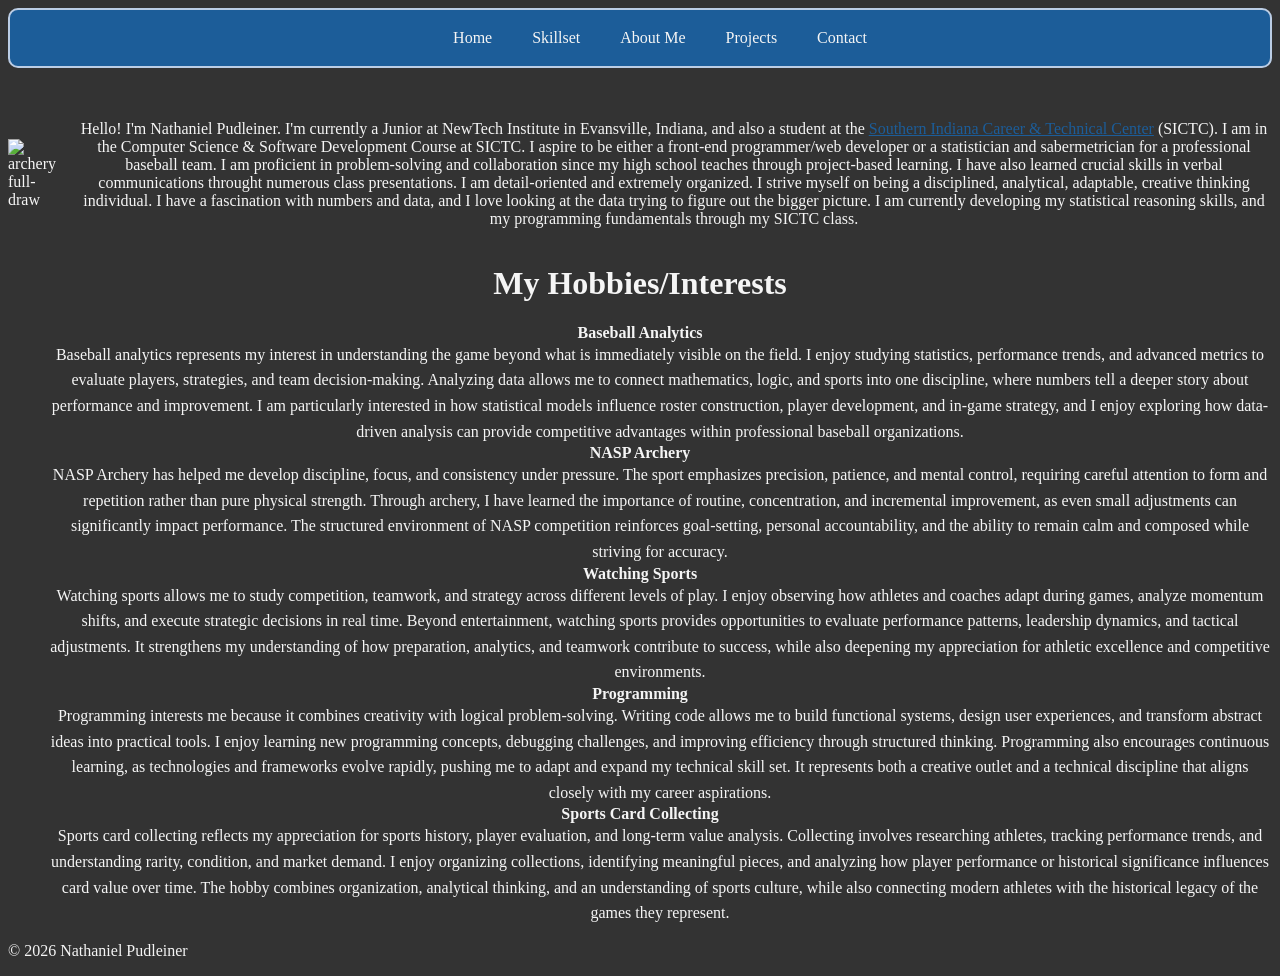
==== about.html @ cc715e8e "initial files" ====
<!DOCTYPE html>
<html lang="en">
<head>
    <meta charset="UTF-8">
    <meta name="viewport" content="width=device-width, initial-scale=1.0">
    <title>Nathaniel Pudleiner</title>
    <link href="styles.css" rel="stylesheet">
    <link rel="icon" type="image/png" href="assets/images/faviconlogo.png">
    <style>
        .mainaboutme {
            text-align: center;
        }
        .carousel-container {
            display: flex;
            align-items: center;
            gap: 20px;
        }
        .carousel-container img {
            height: 200px;
            width: 200px;
        }
        .slide {
            display: none;
        }
        .fade {
            animation: fadeAnim 1.5s;
        }
        .interests-list {
            text-align: center;
        }
        .sictc-link {
            color: #1C5D99;
        }
        .hobbies-interests dd {
            line-height: 1.6;
        }
        @keyframes fadeAnim { from {opacity: 0.4} to {opacity: 1} }
    </style>
</head>
<body>
<nav>
    <ul>
        <li><a class="navigationLink" href="index.html">Home</a></li>
        <li><a class="navigationLink" href="Skillset.html">Skillset</a></li>
        <li><a class="navigationLink" href="About.html">About Me</a></li>
        <li><a class="navigationLink" href="Projects.html">Projects</a></li>
        <li><a class="navigationLink" href="Contact.html">Contact</a></li>
    </ul>
</nav>
<main>
    <br><br>
    <div class="carousel-container">
        <div class="slide fade"><img src="assets/images/archery50.jpeg" alt="archery perfect 50"></div>
        <div class="slide fade"><img src="assets/images/archeryfulldraw.jpeg" alt="archery full-draw"></div>
        <div class="slide fade"><img src="assets/images/archerynationals.jpeg" alt="archery nationals"></div>
        <div class="slide fade"><img src="assets/images/butler.jpeg" alt="butler basketball"></div>
        <div class="slide fade"><img src="assets/images/hiking.jpeg" alt="hiking"></div>
        <div class="slide fade"><img src="assets/images/goofyhaircut.jpeg" alt="goofy haircut"></div>
        <div class="slide fade"><img src="assets/images/cubs.jpeg" alt="chicago cubs"></div>
        <p class="mainaboutme">
            Hello! I'm Nathaniel Pudleiner. I'm currently a Junior at NewTech Institute in Evansville, Indiana, and also a student at the <a class="sictc-link" href="https://sictc.evscschools.com/">Southern Indiana Career & Technical Center</a> (SICTC).
            I am in the Computer Science & Software Development Course at SICTC. I aspire to be either a front-end programmer/web developer or a statistician and sabermetrician for a professional baseball team.
            I am proficient in problem-solving and collaboration since my high school teaches through project-based learning. I have also learned crucial skills in verbal communications throught numerous class presentations.
            I am detail-oriented and extremely organized. I strive myself on being a disciplined, analytical, adaptable, creative thinking individual. I have a fascination with numbers and data, and I love looking at the data trying to figure out the bigger picture.
            I am currently developing my statistical reasoning skills, and my programming fundamentals through my SICTC class.
        </p>
    </div>
    <div class="hobbies-interests">
        <h1 style="text-align: center;">My Hobbies/Interests</h1>
        <dl class="interests-list">
            <dt><strong>Baseball Analytics</strong></dt>
            <dd>
                Baseball analytics represents my interest in understanding the game beyond what is immediately visible on the field. I enjoy studying statistics, performance trends, and advanced metrics to evaluate players, strategies, and team decision-making.
                Analyzing data allows me to connect mathematics, logic, and sports into one discipline, where numbers tell a deeper story about performance and improvement.
                I am particularly interested in how statistical models influence roster construction, player development, and in-game strategy, and I enjoy exploring how data-driven analysis can provide competitive advantages within professional baseball organizations.
            </dd>
            <dt><strong><a href="https://www.naspschools.org/" target="_blank" style="text-decoration: none; color:whitesmoke">NASP Archery</a></strong></dt>
            <dd>
                NASP Archery has helped me develop discipline, focus, and consistency under pressure. The sport emphasizes precision, patience, and mental control, requiring careful attention to form and repetition rather than pure physical strength.
                Through archery, I have learned the importance of routine, concentration, and incremental improvement, as even small adjustments can significantly impact performance.
                The structured environment of NASP competition reinforces goal-setting, personal accountability, and the ability to remain calm and composed while striving for accuracy.
            </dd>
            <dt><strong>Watching Sports</strong></dt>
            <dd>
                Watching sports allows me to study competition, teamwork, and strategy across different levels of play. I enjoy observing how athletes and coaches adapt during games, analyze momentum shifts, and execute strategic decisions in real time.
                Beyond entertainment, watching sports provides opportunities to evaluate performance patterns, leadership dynamics, and tactical adjustments.
                It strengthens my understanding of how preparation, analytics, and teamwork contribute to success, while also deepening my appreciation for athletic excellence and competitive environments.
            </dd>
            <dt><strong>Programming</strong></dt>
            <dd>
                Programming interests me because it combines creativity with logical problem-solving. Writing code allows me to build functional systems, design user experiences, and transform abstract ideas into practical tools.
                I enjoy learning new programming concepts, debugging challenges, and improving efficiency through structured thinking. Programming also encourages continuous learning, as technologies and frameworks evolve rapidly, pushing me to adapt and expand my technical skill set.
                It represents both a creative outlet and a technical discipline that aligns closely with my career aspirations.
            </dd>
            <dt><strong>Sports Card Collecting</strong></dt>
            <dd>
                Sports card collecting reflects my appreciation for sports history, player evaluation, and long-term value analysis. Collecting involves researching athletes, tracking performance trends, and understanding rarity, condition, and market demand.
                I enjoy organizing collections, identifying meaningful pieces, and analyzing how player performance or historical significance influences card value over time.
                The hobby combines organization, analytical thinking, and an understanding of sports culture, while also connecting modern athletes with the historical legacy of the games they represent.
            </dd>
        </dl>
    </div>
</main>
<footer>
        <p>&copy; 2026 Nathaniel Pudleiner</p>
</footer>
<!-- Bootstrap JS Link -->
<script src="script.js"></script>
</body>
</html>
---- styles.css ----
/* Color Scheme
Main: #333333
Secondary: #639FAB, #1C5D99
Tertiary: #BBCDE5, #48494B
*/
/* Custom Fonts */
@font-face {
    font-family: Montserrat;
    src: url('assets/fonts/Montserrat-Regular.ttf') format('truetype');
    font-weight: normal;
    font-style: normal;
}
/* For Full Screen */
@media (min-width: 768px) {
    /* Main CSS */
    body{
        background-color: #333333;
        color: whitesmoke;
        font-family: Montserrat;
    }
    nav{
        text-align: center;
        margin: 0 auto;
        background-color: #1C5D99;
        padding: 3px;
        border: 2px solid #BBCDE5;
        border-radius: 10px;
        color: whitesmoke;
    }
    nav ul{
        display: flex;
        list-style-type: none;
        justify-content: center;
        gap: 40px;

    }
    nav a:hover {
        color: #639fab;
        transition: color 0.3s ease;
    }
    /* Classes */
    /* class that removes nav link styling */
    .navigationLink {
        text-decoration: none;
        color: inherit;
    }
    /* grid container and grid item classes Referenced from Google Code */
    .grid-container {
        display: grid;
        /* Creates 3 columns of equal width */
        grid-template-columns: repeat(3, 1fr);
        gap: 20px; /* Spacing between boxes */
        padding: 20px;
    }
    .grid-item1 {
        background-color: #1C5D99;
        border: 1px solid #BBCDE5;
        padding: 20px;
        border-radius: 5px;
        text-align: center;
    }
    .grid-item2 {
        background-color: #1C5D99;
        border: 1px solid #BBCDE5;
        padding: 20px;
        border-radius: 5px;
        text-align: center;
    }
    .grid-item3 {
        background-color: #1C5D99;
        border: 1px solid #BBCDE5;
        padding: 20px;
        border-radius: 5px;
        text-align: center;
    }
    .grid-item4 {
        background-color: #1C5D99;
        border: 1px solid #BBCDE5;
        padding: 20px;
        border-radius: 5px;
        text-align: center;
    }
    /* Classes for Grid Boxes on Skillset Page */
    .skill-grid-item1 {
        background-image: url(assets/images/pythonscreenshot.png);
        border: 1px solid #BBCDE5;
        padding: 30px;
        border-radius: 5px;
        text-align: center;
    }
    .skill-grid-item2 {
        background-image: url(assets/images/htmlscreenshot.png);
        border: 1px solid #BBCDE5;
        padding: 30px;
        border-radius: 5px;
        text-align: center;
    }
    .skill-grid-item3 {
        background-image: url(assets/images/raspberrypiscreenshot.png);
        border: 1px solid #BBCDE5;
        padding: 30px;
        border-radius: 5px;
        text-align: center;
    }
    .skill-grid-item4 {
        background-image: url(assets/images/jupyterscreenshot.png);
        border: 1px solid #BBCDE5;
        padding: 30px;
        border-radius: 5px;
        text-align: center;
    }
    .skill-grid-item5 {
        background-image: url(assets/images/pandasscreenshot.png);
        border: 1px solid #BBCDE5;
        padding: 30px;
        border-radius: 5px;
        text-align: center;
    }
    .skill-grid-item6 {
        background-image: url(assets/images/apiscreenshot.png);
        border: 1px solid #BBCDE5;
        padding: 30px;
        border-radius: 5px;
        text-align: center;
    }
    .skill-grid-item7 {
        background-image: url(assets/images/gitscreenshot.png);
        border: 1px solid #BBCDE5;
        padding: 30px;
        border-radius: 5px;
        text-align: center;
    }
    .skill-grid-item8 {
        background-image: url(assets/images/sqlscreenshot.png);
        border: 1px solid #BBCDE5;
        padding: 30px;
        border-radius: 5px;
        text-align: center;
    }
    .skillstext {
        color: whitesmoke;
        font-family: Montserrat;
        font-size: 18px;
        background: #000000;
        margin: 0 auto;
        display: inline-block;
    }
    .projects-table {
        table-layout: fixed;
        border: 1px solid #BBCDE5;
        align-items: center;
    }
    .projects-table th {
        text-align: center;
        border: 1px solid #BBCDE5;
        margin-left: auto;
        margin-right: auto;
        margin: 0 auto;
    }
    .projects-table td {
        text-align: center;
        border: 1px solid #BBCDE5;
    }
}
/* For Half Screen */
@media (min-width: 361px) {
    /* Main CSS */
    body{
        background-color: #333333;
        color: whitesmoke;
        font-family: Montserrat;
    }
    nav{
        text-align: center;
        margin: 0 auto;
        background-color: #1C5D99;
        padding: 3px;
        border: 2px solid #BBCDE5;
        border-radius: 10px;
        color: whitesmoke;
    }
    nav ul{
        display: flex;
        list-style-type: none;
        justify-content: center;
        gap: 40px;

    }
    nav a:hover {
        color: #639fab;
        transition: color 0.3s ease;
    }
    /* Classes */
    /* class that removes nav link styling */
    .navigationLink {
        text-decoration: none;
        color: inherit;
    }
    /* grid container and grid item classes Referenced from Google Code */
    .grid-container {
        display: grid;
        /* Creates 3 columns of equal width */
        grid-template-columns: repeat(3, 1fr);
        gap: 20px; /* Spacing between boxes */
        padding: 20px;
    }
    .grid-item1 {
        background-color: #1C5D99;
        border: 1px solid #BBCDE5;
        padding: 20px;
        border-radius: 5px;
        text-align: center;
    }
    .grid-item2 {
        background-color: #1C5D99;
        border: 1px solid #BBCDE5;
        padding: 20px;
        border-radius: 5px;
        text-align: center;
    }
    .grid-item3 {
        background-color: #1C5D99;
        border: 1px solid #BBCDE5;
        padding: 20px;
        border-radius: 5px;
        text-align: center;
    }
    .grid-item4 {
        background-color: #1C5D99;
        border: 1px solid #BBCDE5;
        padding: 20px;
        border-radius: 5px;
        text-align: center;
    }
    /* Classes for Grid Boxes on Skillset Page */
    .skill-grid-item1 {
        background-image: url(assets/images/pythonscreenshot.png);
        border: 1px solid #BBCDE5;
        padding: 30px;
        border-radius: 5px;
        text-align: center;
    }
    .skill-grid-item2 {
        background-image: url(assets/images/htmlscreenshot.png);
        border: 1px solid #BBCDE5;
        padding: 30px;
        border-radius: 5px;
        text-align: center;
    }
    .skill-grid-item3 {
        background-image: url(assets/images/raspberrypiscreenshot.png);
        border: 1px solid #BBCDE5;
        padding: 30px;
        border-radius: 5px;
        text-align: center;
    }
    .skill-grid-item4 {
        background-image: url(assets/images/jupyterscreenshot.png);
        border: 1px solid #BBCDE5;
        padding: 30px;
        border-radius: 5px;
        text-align: center;
    }
    .skill-grid-item5 {
        background-image: url(assets/images/pandasscreenshot.png);
        border: 1px solid #BBCDE5;
        padding: 30px;
        border-radius: 5px;
        text-align: center;
    }
    .skill-grid-item6 {
        background-image: url(assets/images/apiscreenshot.png);
        border: 1px solid #BBCDE5;
        padding: 30px;
        border-radius: 5px;
        text-align: center;
    }
    .skill-grid-item7 {
        background-image: url(assets/images/gitscreenshot.png);
        border: 1px solid #BBCDE5;
        padding: 30px;
        border-radius: 5px;
        text-align: center;
    }
    .skill-grid-item8 {
        background-image: url(assets/images/sqlscreenshot.png);
        border: 1px solid #BBCDE5;
        padding: 30px;
        border-radius: 5px;
        text-align: center;
    }
    .skillstext {
        color: whitesmoke;
        font-family: Montserrat;
        font-size: 18px;
        background: #000000;
        margin: 0 auto;
        display: inline-block;
    }
    .projects-table {
        table-layout: fixed;
        border: 1px solid #BBCDE5;
        align-items: center;
    }
    .projects-table th {
        text-align: center;
        border: 1px solid #BBCDE5;
        margin-left: auto;
        margin-right: auto;
        margin: 0 auto;
    }
    .projects-table td {
        text-align: center;
        border: 1px solid #BBCDE5;
    }
}
/* For Mobile */
@media (max-width: 360px) {
    /* Main CSS */
    body{
        background-color: #333333;
        color: whitesmoke;
        font-family: Montserrat;
    }
    nav{
        text-align: center;
        margin: 0 auto;
        background-color: #1C5D99;
        padding: 3px;
        border: 2px solid #BBCDE5;
        border-radius: 10px;
        color: whitesmoke;
    }
    nav ul{
        display: flex;
        list-style-type: none;
        justify-content: center;
        gap: 40px;

    }
    nav a:hover {
        color: #639fab;
        transition: color 0.3s ease;
    }
    /* Classes */
    /* class that removes nav link styling */
    .navigationLink {
        text-decoration: none;
        color: inherit;
    }
    /* grid container and grid item classes Referenced from Google Code */
    .grid-container {
        display: grid;
        /* Creates 3 columns of equal width */
        grid-template-columns: repeat(3, 1fr);
        gap: 20px; /* Spacing between boxes */
        padding: 20px;
    }
    .grid-item1 {
        background-color: #1C5D99;
        border: 1px solid #BBCDE5;
        padding: 20px;
        border-radius: 5px;
        text-align: center;
    }
    .grid-item2 {
        background-color: #1C5D99;
        border: 1px solid #BBCDE5;
        padding: 20px;
        border-radius: 5px;
        text-align: center;
    }
    .grid-item3 {
        background-color: #1C5D99;
        border: 1px solid #BBCDE5;
        padding: 20px;
        border-radius: 5px;
        text-align: center;
    }
    .grid-item4 {
        background-color: #1C5D99;
        border: 1px solid #BBCDE5;
        padding: 20px;
        border-radius: 5px;
        text-align: center;
    }
    /* Classes for Grid Boxes on Skillset Page */
    .skill-grid-item1 {
        background-image: url(assets/images/pythonscreenshot.png);
        border: 1px solid #BBCDE5;
        padding: 30px;
        border-radius: 5px;
        text-align: center;
    }
    .skill-grid-item2 {
        background-image: url(assets/images/htmlscreenshot.png);
        border: 1px solid #BBCDE5;
        padding: 30px;
        border-radius: 5px;
        text-align: center;
    }
    .skill-grid-item3 {
        background-image: url(assets/images/raspberrypiscreenshot.png);
        border: 1px solid #BBCDE5;
        padding: 30px;
        border-radius: 5px;
        text-align: center;
    }
    .skill-grid-item4 {
        background-image: url(assets/images/jupyterscreenshot.png);
        border: 1px solid #BBCDE5;
        padding: 30px;
        border-radius: 5px;
        text-align: center;
    }
    .skill-grid-item5 {
        background-image: url(assets/images/pandasscreenshot.png);
        border: 1px solid #BBCDE5;
        padding: 30px;
        border-radius: 5px;
        text-align: center;
    }
    .skill-grid-item6 {
        background-image: url(assets/images/apiscreenshot.png);
        border: 1px solid #BBCDE5;
        padding: 30px;
        border-radius: 5px;
        text-align: center;
    }
    .skill-grid-item7 {
        background-image: url(assets/images/gitscreenshot.png);
        border: 1px solid #BBCDE5;
        padding: 30px;
        border-radius: 5px;
        text-align: center;
    }
    .skill-grid-item8 {
        background-image: url(assets/images/sqlscreenshot.png);
        border: 1px solid #BBCDE5;
        padding: 30px;
        border-radius: 5px;
        text-align: center;
    }
    .skillstext {
        color: whitesmoke;
        font-family: Montserrat;
        font-size: 18px;
        background: #000000;
        margin: 0 auto;
        display: inline-block;
    }
    .projects-table {
        table-layout: fixed;
        border: 1px solid #BBCDE5;
        align-items: center;
    }
    .projects-table th {
        text-align: center;
        border: 1px solid #BBCDE5;
        margin-left: auto;
        margin-right: auto;
        margin: 0 auto;
    }
    .projects-table td {
        text-align: center;
        border: 1px solid #BBCDE5;
    }
}
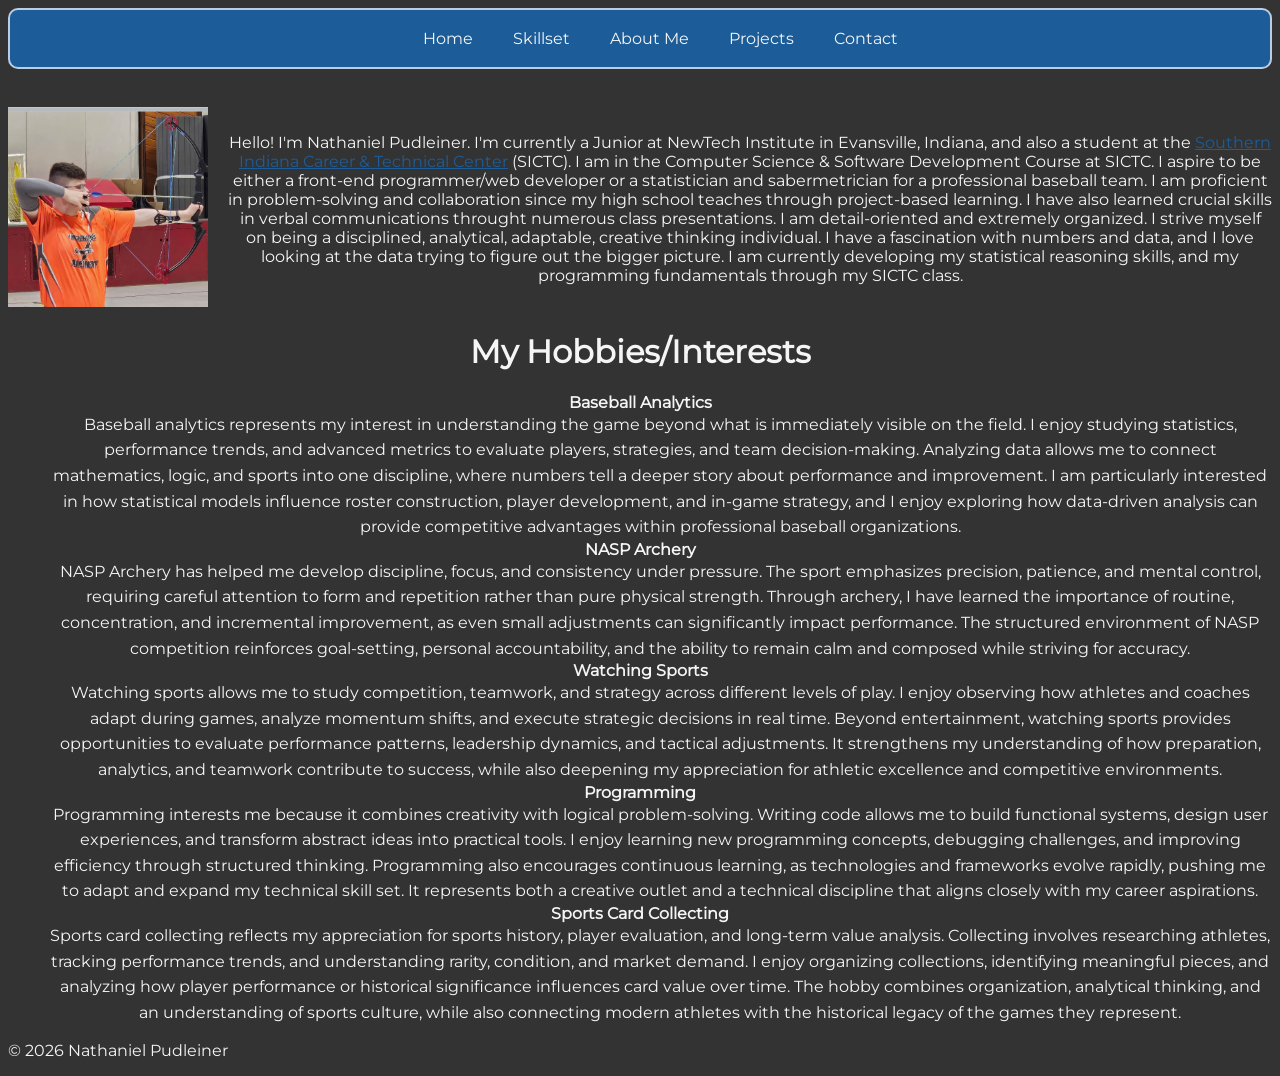
==== commit 0e886270: "Fix HTML formatting and structure in about.html" ====
--- a/about.html
+++ b/about.html
@@ -43,7 +43,7 @@
         <li><a class="navigationLink" href="index.html">Home</a></li>
         <li><a class="navigationLink" href="Skillset.html">Skillset</a></li>
         <li><a class="navigationLink" href="About.html">About Me</a></li>
-        <li><a class="navigationLink" href="Projects.html">Projects</a></li>
+        <li><a class="navigationLink" href="projects.html">Projects</a></li>
         <li><a class="navigationLink" href="Contact.html">Contact</a></li>
     </ul>
 </nav>
@@ -107,4 +107,4 @@
 <!-- Bootstrap JS Link -->
 <script src="script.js"></script>
 </body>
-</html>+</html>
